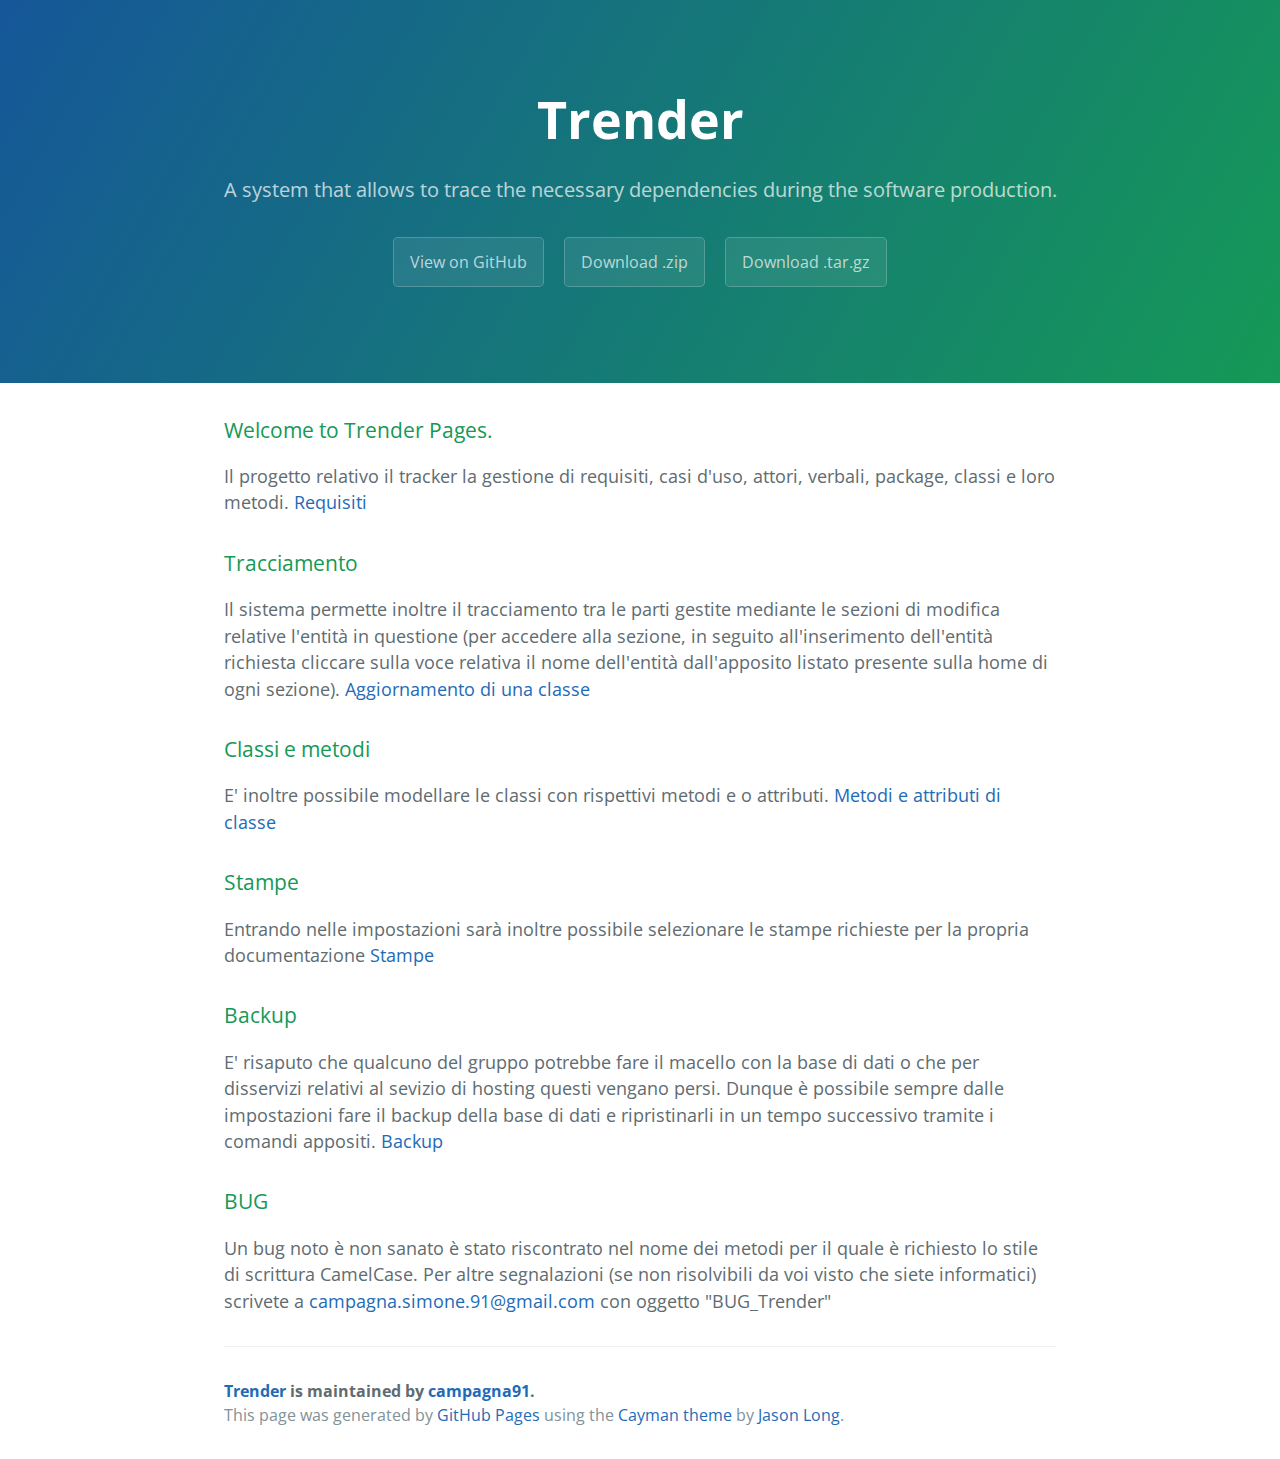
==== index.html @ 788a477f "Create gh-pages branch via GitHub" ====
<!DOCTYPE html>
<html lang="en-us">
  <head>
    <meta charset="UTF-8">
    <title>Trender by campagna91</title>
    <meta name="viewport" content="width=device-width, initial-scale=1">
    <link rel="stylesheet" type="text/css" href="stylesheets/normalize.css" media="screen">
    <link href='https://fonts.googleapis.com/css?family=Open+Sans:400,700' rel='stylesheet' type='text/css'>
    <link rel="stylesheet" type="text/css" href="stylesheets/stylesheet.css" media="screen">
    <link rel="stylesheet" type="text/css" href="stylesheets/github-light.css" media="screen">
  </head>
  <body>
    <section class="page-header">
      <h1 class="project-name">Trender</h1>
      <h2 class="project-tagline">A system that allows to trace the necessary dependencies during the software production.</h2>
      <a href="https://github.com/campagna91/Trender" class="btn">View on GitHub</a>
      <a href="https://github.com/campagna91/Trender/zipball/master" class="btn">Download .zip</a>
      <a href="https://github.com/campagna91/Trender/tarball/master" class="btn">Download .tar.gz</a>
    </section>

    <section class="main-content">
      <h3>
<a id="welcome-to-trender-pages" class="anchor" href="#welcome-to-trender-pages" aria-hidden="true"><span aria-hidden="true" class="octicon octicon-link"></span></a>Welcome to Trender Pages.</h3>

<p>Il progetto relativo il tracker la gestione di requisiti, casi d'uso, attori, verbali, package, classi e loro metodi.
<a href="https://github.com/campagna91/Trender/public/requisiti.png">Requisiti</a></p>

<h3>
<a id="tracciamento" class="anchor" href="#tracciamento" aria-hidden="true"><span aria-hidden="true" class="octicon octicon-link"></span></a>Tracciamento</h3>

<p>Il sistema permette inoltre il tracciamento tra le parti gestite mediante le sezioni di modifica relative l'entità in questione (per accedere alla sezione, in seguito all'inserimento dell'entità richiesta cliccare sulla voce relativa il nome dell'entità dall'apposito listato presente sulla home di ogni sezione).
<a href="https://github.com/campagna91/Trender/public/updateClass.png">Aggiornamento di una classe</a></p>

<h3>
<a id="classi-e-metodi" class="anchor" href="#classi-e-metodi" aria-hidden="true"><span aria-hidden="true" class="octicon octicon-link"></span></a>Classi e metodi</h3>

<p>E' inoltre possibile modellare le classi con rispettivi metodi e o attributi.
<a href="https://github.com/campagna91/Trender/public/methods.png">Metodi e attributi di classe</a></p>

<h3>
<a id="stampe" class="anchor" href="#stampe" aria-hidden="true"><span aria-hidden="true" class="octicon octicon-link"></span></a>Stampe</h3>

<p>Entrando nelle impostazioni sarà inoltre possibile selezionare le stampe richieste per la propria documentazione
<a href="https://github.com/campagna91/Trender/public/prints.png">Stampe</a></p>

<h3>
<a id="backup" class="anchor" href="#backup" aria-hidden="true"><span aria-hidden="true" class="octicon octicon-link"></span></a>Backup</h3>

<p>E' risaputo che qualcuno del gruppo potrebbe fare il macello con la base di dati o che per disservizi relativi al sevizio di hosting questi vengano persi. Dunque è possibile sempre dalle impostazioni fare il backup della base di dati e ripristinarli in un tempo successivo tramite i comandi appositi.
<a href="https://github.com/campagna91/Trender/public/settings.png">Backup</a></p>

<h3>
<a id="bug" class="anchor" href="#bug" aria-hidden="true"><span aria-hidden="true" class="octicon octicon-link"></span></a>BUG</h3>

<p>Un bug noto è non sanato è stato riscontrato nel nome dei metodi per il quale è richiesto lo stile di scrittura CamelCase. Per altre segnalazioni (se non risolvibili da voi visto che siete informatici) scrivete a <a href="mailto:campagna.simone.91@gmail.com">campagna.simone.91@gmail.com</a> con oggetto "BUG_Trender"</p>

      <footer class="site-footer">
        <span class="site-footer-owner"><a href="https://github.com/campagna91/Trender">Trender</a> is maintained by <a href="https://github.com/campagna91">campagna91</a>.</span>

        <span class="site-footer-credits">This page was generated by <a href="https://pages.github.com">GitHub Pages</a> using the <a href="https://github.com/jasonlong/cayman-theme">Cayman theme</a> by <a href="https://twitter.com/jasonlong">Jason Long</a>.</span>
      </footer>

    </section>

  
  </body>
</html>
---- stylesheets/stylesheet.css ----
* {
  box-sizing: border-box; }

body {
  padding: 0;
  margin: 0;
  font-family: "Open Sans", "Helvetica Neue", Helvetica, Arial, sans-serif;
  font-size: 16px;
  line-height: 1.5;
  color: #606c71; }

a {
  color: #1e6bb8;
  text-decoration: none; }
  a:hover {
    text-decoration: underline; }

.btn {
  display: inline-block;
  margin-bottom: 1rem;
  color: rgba(255, 255, 255, 0.7);
  background-color: rgba(255, 255, 255, 0.08);
  border-color: rgba(255, 255, 255, 0.2);
  border-style: solid;
  border-width: 1px;
  border-radius: 0.3rem;
  transition: color 0.2s, background-color 0.2s, border-color 0.2s; }
  .btn + .btn {
    margin-left: 1rem; }

.btn:hover {
  color: rgba(255, 255, 255, 0.8);
  text-decoration: none;
  background-color: rgba(255, 255, 255, 0.2);
  border-color: rgba(255, 255, 255, 0.3); }

@media screen and (min-width: 64em) {
  .btn {
    padding: 0.75rem 1rem; } }

@media screen and (min-width: 42em) and (max-width: 64em) {
  .btn {
    padding: 0.6rem 0.9rem;
    font-size: 0.9rem; } }

@media screen and (max-width: 42em) {
  .btn {
    display: block;
    width: 100%;
    padding: 0.75rem;
    font-size: 0.9rem; }
    .btn + .btn {
      margin-top: 1rem;
      margin-left: 0; } }

.page-header {
  color: #fff;
  text-align: center;
  background-color: #159957;
  background-image: linear-gradient(120deg, #155799, #159957); }

@media screen and (min-width: 64em) {
  .page-header {
    padding: 5rem 6rem; } }

@media screen and (min-width: 42em) and (max-width: 64em) {
  .page-header {
    padding: 3rem 4rem; } }

@media screen and (max-width: 42em) {
  .page-header {
    padding: 2rem 1rem; } }

.project-name {
  margin-top: 0;
  margin-bottom: 0.1rem; }

@media screen and (min-width: 64em) {
  .project-name {
    font-size: 3.25rem; } }

@media screen and (min-width: 42em) and (max-width: 64em) {
  .project-name {
    font-size: 2.25rem; } }

@media screen and (max-width: 42em) {
  .project-name {
    font-size: 1.75rem; } }

.project-tagline {
  margin-bottom: 2rem;
  font-weight: normal;
  opacity: 0.7; }

@media screen and (min-width: 64em) {
  .project-tagline {
    font-size: 1.25rem; } }

@media screen and (min-width: 42em) and (max-width: 64em) {
  .project-tagline {
    font-size: 1.15rem; } }

@media screen and (max-width: 42em) {
  .project-tagline {
    font-size: 1rem; } }

.main-content :first-child {
  margin-top: 0; }
.main-content img {
  max-width: 100%; }
.main-content h1, .main-content h2, .main-content h3, .main-content h4, .main-content h5, .main-content h6 {
  margin-top: 2rem;
  margin-bottom: 1rem;
  font-weight: normal;
  color: #159957; }
.main-content p {
  margin-bottom: 1em; }
.main-content code {
  padding: 2px 4px;
  font-family: Consolas, "Liberation Mono", Menlo, Courier, monospace;
  font-size: 0.9rem;
  color: #383e41;
  background-color: #f3f6fa;
  border-radius: 0.3rem; }
.main-content pre {
  padding: 0.8rem;
  margin-top: 0;
  margin-bottom: 1rem;
  font: 1rem Consolas, "Liberation Mono", Menlo, Courier, monospace;
  color: #567482;
  word-wrap: normal;
  background-color: #f3f6fa;
  border: solid 1px #dce6f0;
  border-radius: 0.3rem; }
  .main-content pre > code {
    padding: 0;
    margin: 0;
    font-size: 0.9rem;
    color: #567482;
    word-break: normal;
    white-space: pre;
    background: transparent;
    border: 0; }
.main-content .highlight {
  margin-bottom: 1rem; }
  .main-content .highlight pre {
    margin-bottom: 0;
    word-break: normal; }
.main-content .highlight pre, .main-content pre {
  padding: 0.8rem;
  overflow: auto;
  font-size: 0.9rem;
  line-height: 1.45;
  border-radius: 0.3rem; }
.main-content pre code, .main-content pre tt {
  display: inline;
  max-width: initial;
  padding: 0;
  margin: 0;
  overflow: initial;
  line-height: inherit;
  word-wrap: normal;
  background-color: transparent;
  border: 0; }
  .main-content pre code:before, .main-content pre code:after, .main-content pre tt:before, .main-content pre tt:after {
    content: normal; }
.main-content ul, .main-content ol {
  margin-top: 0; }
.main-content blockquote {
  padding: 0 1rem;
  margin-left: 0;
  color: #819198;
  border-left: 0.3rem solid #dce6f0; }
  .main-content blockquote > :first-child {
    margin-top: 0; }
  .main-content blockquote > :last-child {
    margin-bottom: 0; }
.main-content table {
  display: block;
  width: 100%;
  overflow: auto;
  word-break: normal;
  word-break: keep-all; }
  .main-content table th {
    font-weight: bold; }
  .main-content table th, .main-content table td {
    padding: 0.5rem 1rem;
    border: 1px solid #e9ebec; }
.main-content dl {
  padding: 0; }
  .main-content dl dt {
    padding: 0;
    margin-top: 1rem;
    font-size: 1rem;
    font-weight: bold; }
  .main-content dl dd {
    padding: 0;
    margin-bottom: 1rem; }
.main-content hr {
  height: 2px;
  padding: 0;
  margin: 1rem 0;
  background-color: #eff0f1;
  border: 0; }

@media screen and (min-width: 64em) {
  .main-content {
    max-width: 64rem;
    padding: 2rem 6rem;
    margin: 0 auto;
    font-size: 1.1rem; } }

@media screen and (min-width: 42em) and (max-width: 64em) {
  .main-content {
    padding: 2rem 4rem;
    font-size: 1.1rem; } }

@media screen and (max-width: 42em) {
  .main-content {
    padding: 2rem 1rem;
    font-size: 1rem; } }

.site-footer {
  padding-top: 2rem;
  margin-top: 2rem;
  border-top: solid 1px #eff0f1; }

.site-footer-owner {
  display: block;
  font-weight: bold; }

.site-footer-credits {
  color: #819198; }

@media screen and (min-width: 64em) {
  .site-footer {
    font-size: 1rem; } }

@media screen and (min-width: 42em) and (max-width: 64em) {
  .site-footer {
    font-size: 1rem; } }

@media screen and (max-width: 42em) {
  .site-footer {
    font-size: 0.9rem; } }
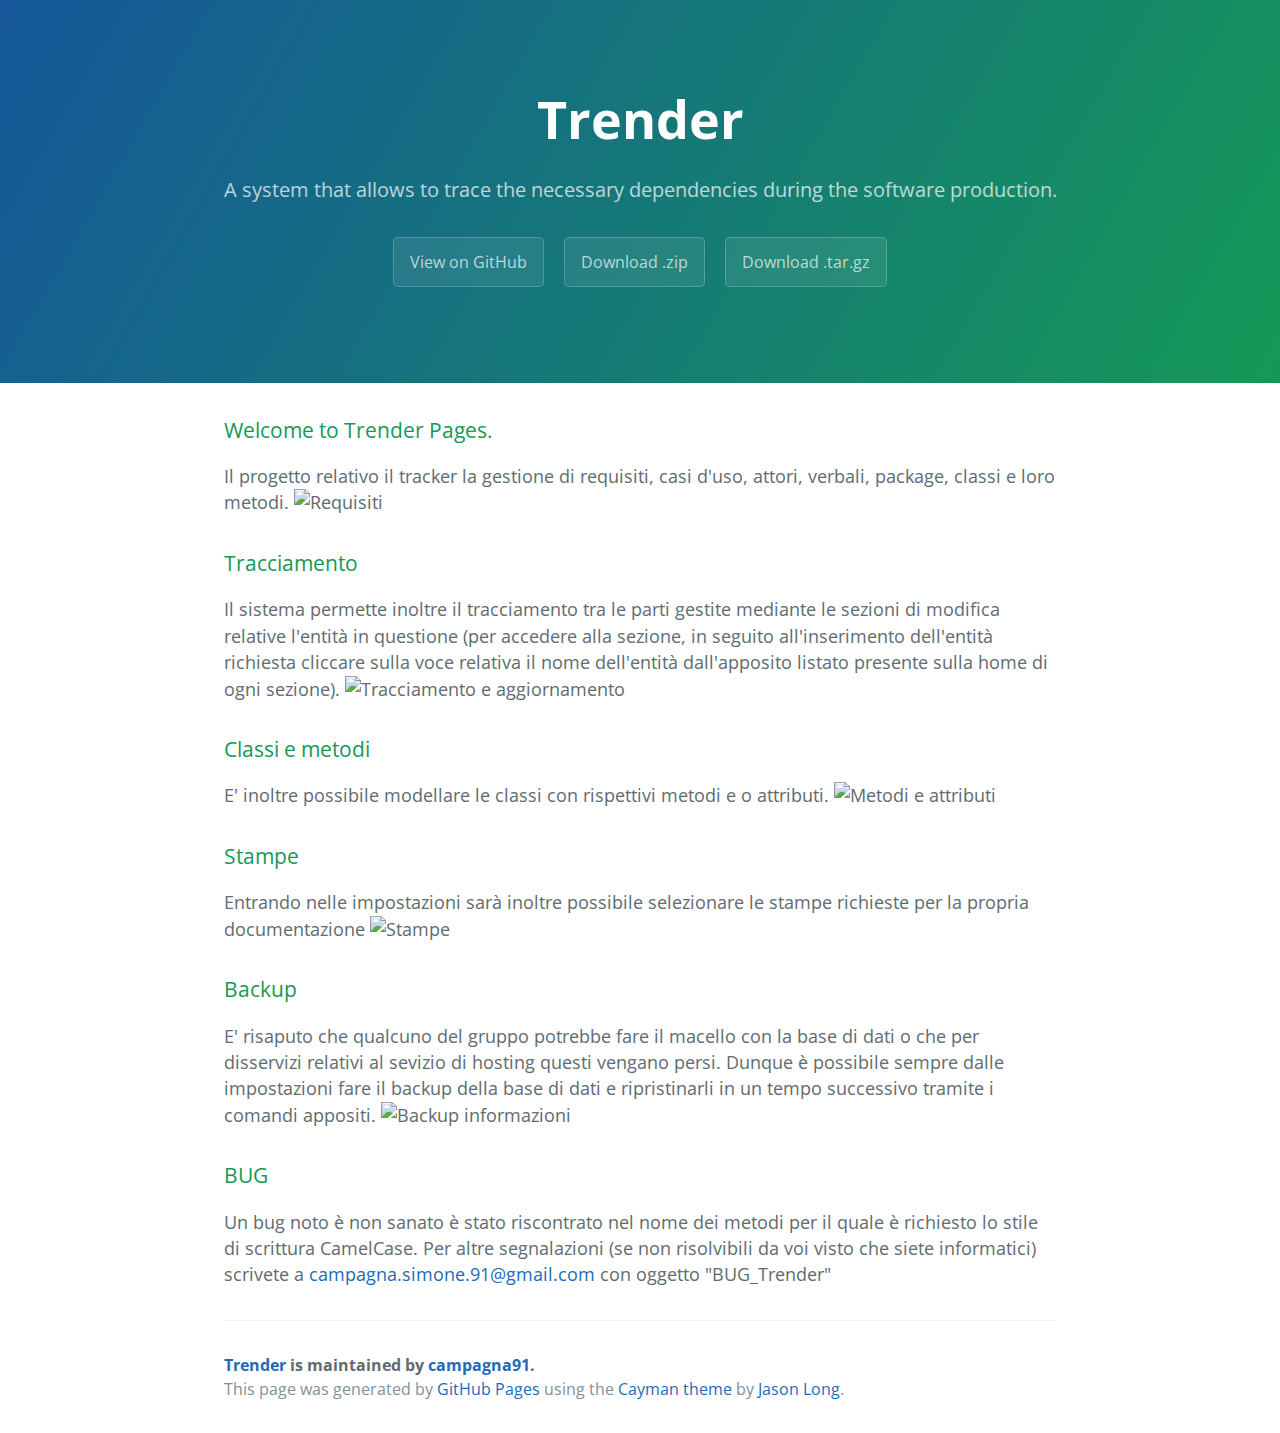
==== commit 9d8a07a7: "Create gh-pages branch via GitHub" ====
--- a/index.html
+++ b/index.html
@@ -23,31 +23,31 @@
 <a id="welcome-to-trender-pages" class="anchor" href="#welcome-to-trender-pages" aria-hidden="true"><span aria-hidden="true" class="octicon octicon-link"></span></a>Welcome to Trender Pages.</h3>
 
 <p>Il progetto relativo il tracker la gestione di requisiti, casi d'uso, attori, verbali, package, classi e loro metodi.
-<a href="https://github.com/campagna91/Trender/public/requisiti.png">Requisiti</a></p>
+<img src="https://raw.githubusercontent.com/campagna91/Trender/master/public/requisiti.png" alt="Requisiti"></p>
 
 <h3>
 <a id="tracciamento" class="anchor" href="#tracciamento" aria-hidden="true"><span aria-hidden="true" class="octicon octicon-link"></span></a>Tracciamento</h3>
 
 <p>Il sistema permette inoltre il tracciamento tra le parti gestite mediante le sezioni di modifica relative l'entità in questione (per accedere alla sezione, in seguito all'inserimento dell'entità richiesta cliccare sulla voce relativa il nome dell'entità dall'apposito listato presente sulla home di ogni sezione).
-<a href="https://github.com/campagna91/Trender/public/updateClass.png">Aggiornamento di una classe</a></p>
+<img src="https://raw.githubusercontent.com/campagna91/Trender/master/public/udpateClass.png" alt="Tracciamento e aggiornamento"></p>
 
 <h3>
 <a id="classi-e-metodi" class="anchor" href="#classi-e-metodi" aria-hidden="true"><span aria-hidden="true" class="octicon octicon-link"></span></a>Classi e metodi</h3>
 
 <p>E' inoltre possibile modellare le classi con rispettivi metodi e o attributi.
-<a href="https://github.com/campagna91/Trender/public/methods.png">Metodi e attributi di classe</a></p>
+<img src="https://raw.githubusercontent.com/campagna91/Trender/master/public/methods.png" alt="Metodi e attributi"></p>
 
 <h3>
 <a id="stampe" class="anchor" href="#stampe" aria-hidden="true"><span aria-hidden="true" class="octicon octicon-link"></span></a>Stampe</h3>
 
 <p>Entrando nelle impostazioni sarà inoltre possibile selezionare le stampe richieste per la propria documentazione
-<a href="https://github.com/campagna91/Trender/public/prints.png">Stampe</a></p>
+<img src="https://raw.githubusercontent.com/campagna91/Trender/master/public/prints.png" alt="Stampe"></p>
 
 <h3>
 <a id="backup" class="anchor" href="#backup" aria-hidden="true"><span aria-hidden="true" class="octicon octicon-link"></span></a>Backup</h3>
 
 <p>E' risaputo che qualcuno del gruppo potrebbe fare il macello con la base di dati o che per disservizi relativi al sevizio di hosting questi vengano persi. Dunque è possibile sempre dalle impostazioni fare il backup della base di dati e ripristinarli in un tempo successivo tramite i comandi appositi.
-<a href="https://github.com/campagna91/Trender/public/settings.png">Backup</a></p>
+<img src="https://raw.githubusercontent.com/campagna91/Trender/master/public/settings.png" alt="Backup informazioni"></p>
 
 <h3>
 <a id="bug" class="anchor" href="#bug" aria-hidden="true"><span aria-hidden="true" class="octicon octicon-link"></span></a>BUG</h3>
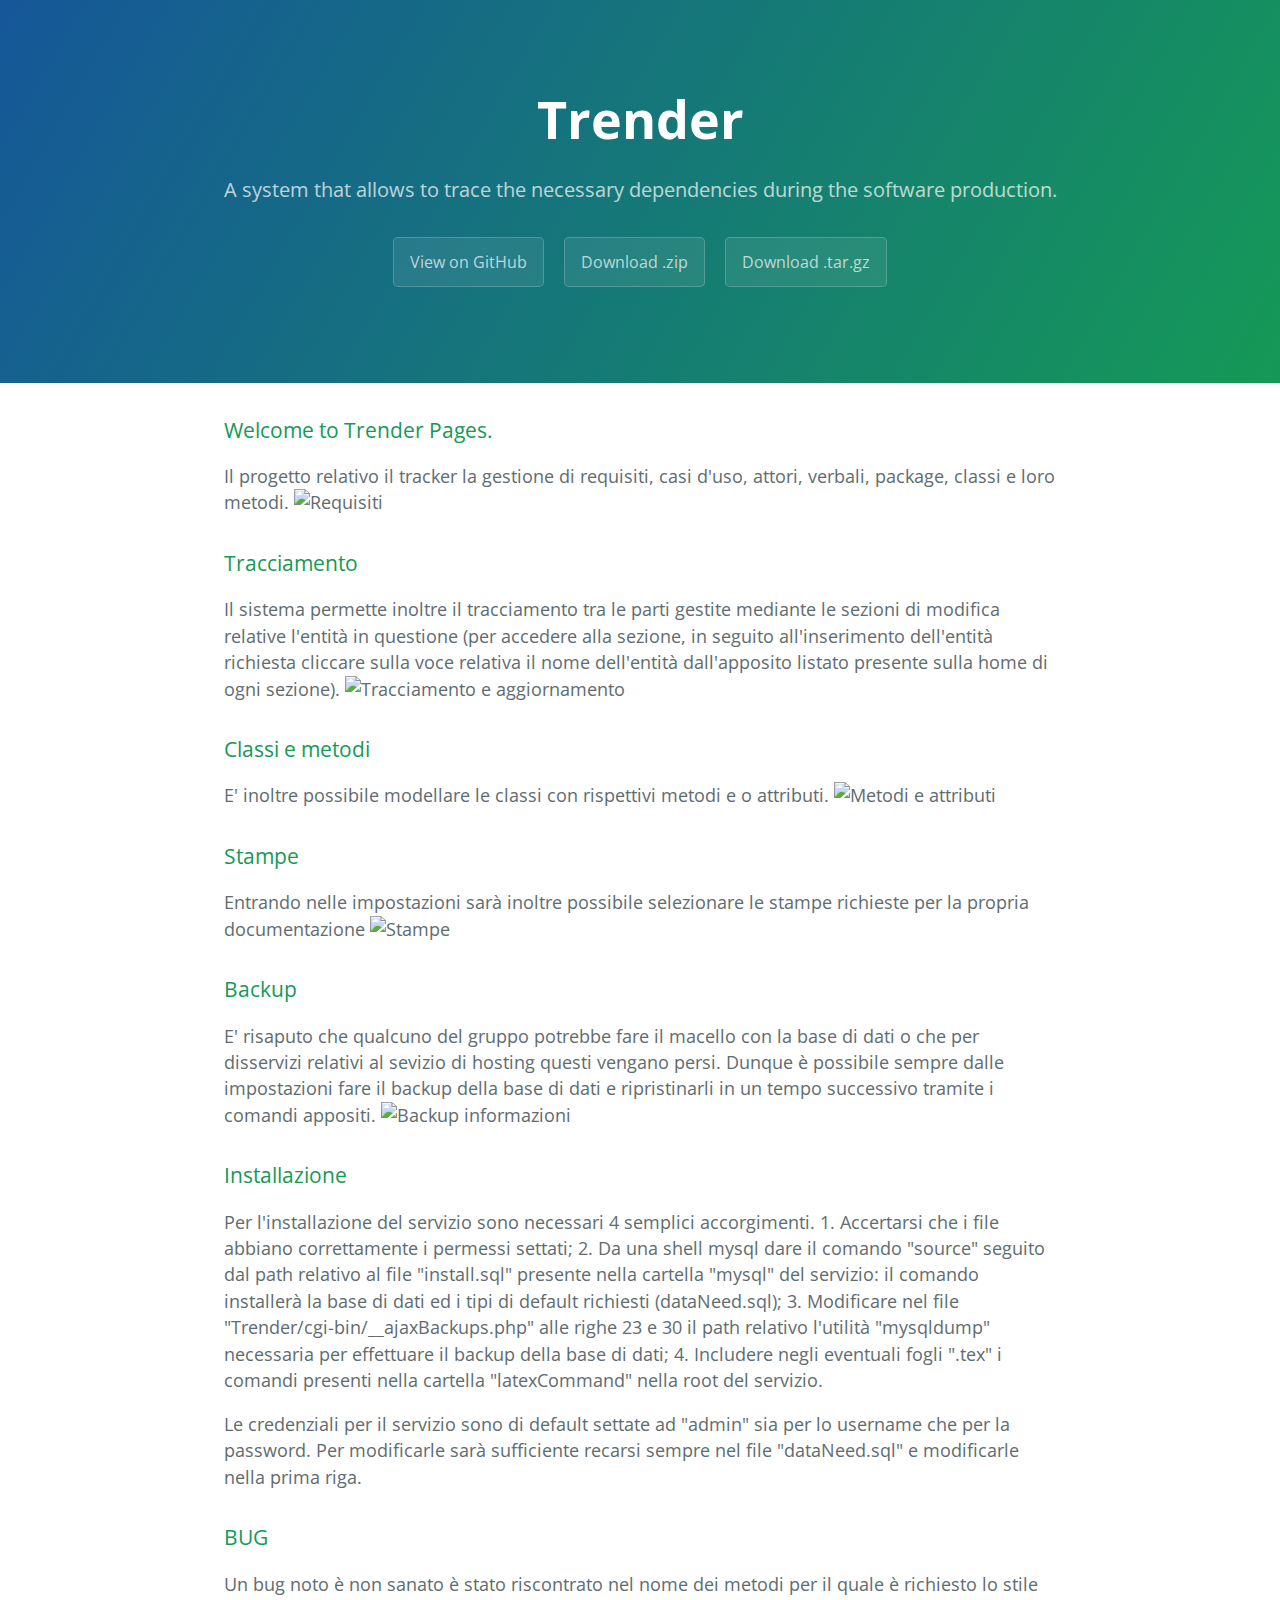
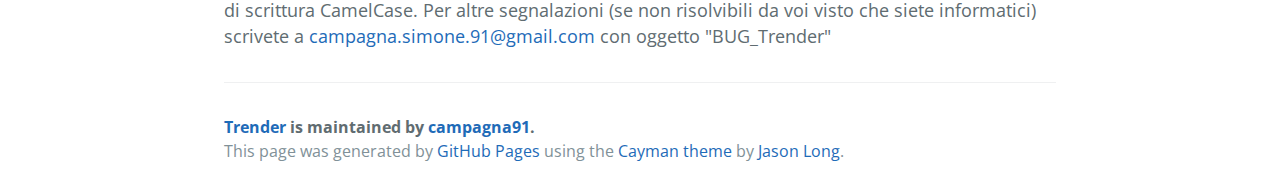
==== commit 67623452: "Create gh-pages branch via GitHub" ====
--- a/index.html
+++ b/index.html
@@ -50,6 +50,17 @@
 <img src="https://raw.githubusercontent.com/campagna91/Trender/master/public/settings.png" alt="Backup informazioni"></p>
 
 <h3>
+<a id="installazione" class="anchor" href="#installazione" aria-hidden="true"><span aria-hidden="true" class="octicon octicon-link"></span></a>Installazione</h3>
+
+<p>Per l'installazione del servizio sono necessari 4 semplici accorgimenti.
+1. Accertarsi che i file abbiano correttamente i permessi settati;
+2. Da una shell mysql dare il comando "source" seguito dal path relativo al file "install.sql" presente nella cartella "mysql" del servizio: il comando installerà la base di dati ed i tipi di default richiesti (dataNeed.sql);
+3. Modificare nel file "Trender/cgi-bin/__ajaxBackups.php" alle righe 23 e 30 il path relativo l'utilità "mysqldump" necessaria per effettuare il backup della base di dati;
+4. Includere negli eventuali fogli ".tex" i comandi presenti nella cartella "latexCommand" nella root del servizio.</p>
+
+<p>Le credenziali per il servizio sono di default settate ad "admin" sia per lo username che per la password. Per modificarle sarà sufficiente recarsi sempre nel file "dataNeed.sql" e modificarle nella prima riga.</p>
+
+<h3>
 <a id="bug" class="anchor" href="#bug" aria-hidden="true"><span aria-hidden="true" class="octicon octicon-link"></span></a>BUG</h3>
 
 <p>Un bug noto è non sanato è stato riscontrato nel nome dei metodi per il quale è richiesto lo stile di scrittura CamelCase. Per altre segnalazioni (se non risolvibili da voi visto che siete informatici) scrivete a <a href="mailto:campagna.simone.91@gmail.com">campagna.simone.91@gmail.com</a> con oggetto "BUG_Trender"</p>
